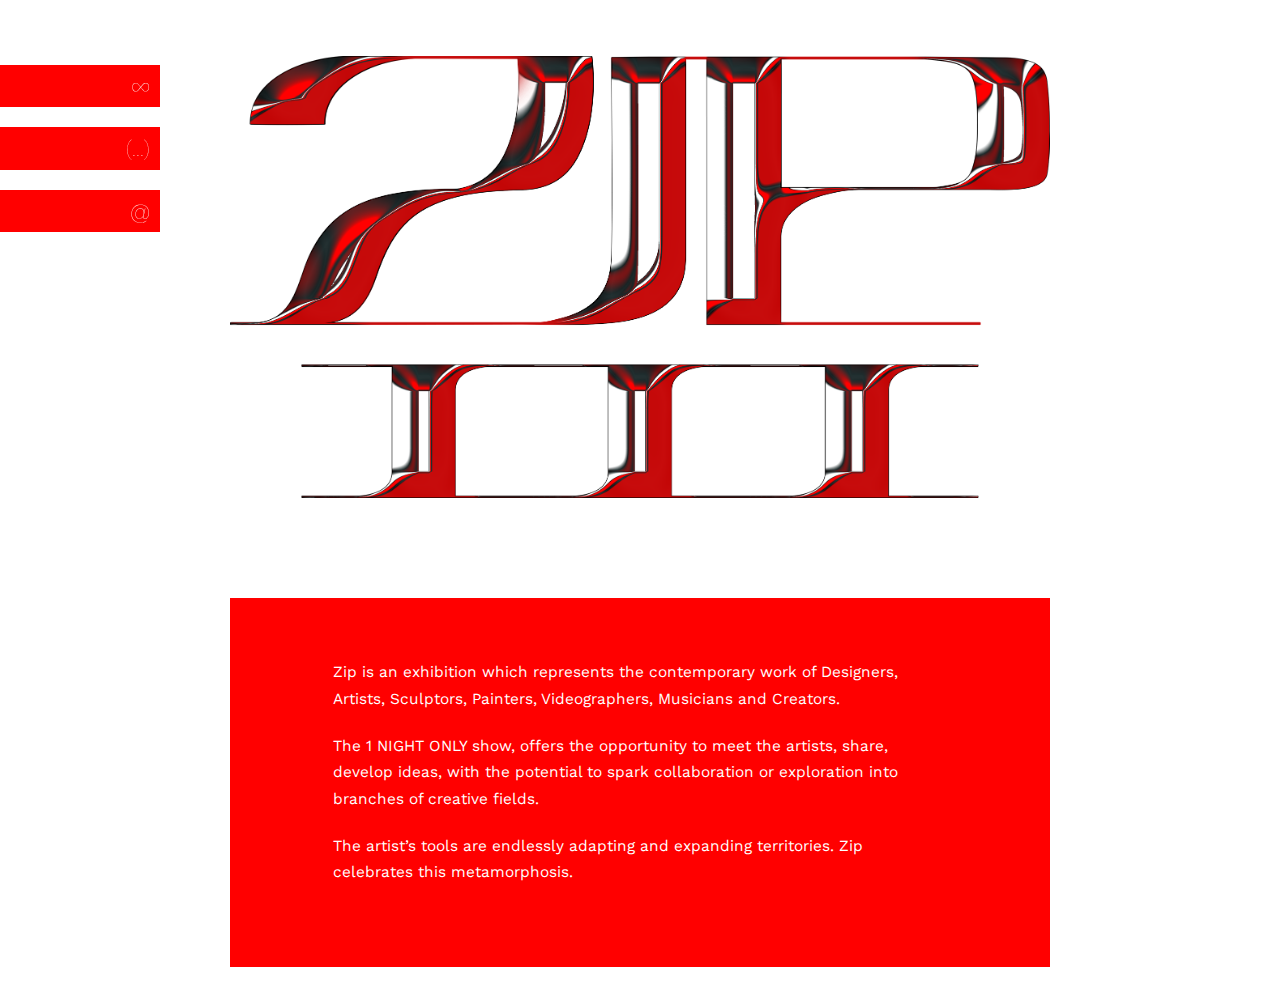
==== index.html @ 8d6eaefd "x" ====
<!DOCTYPE html>
<html>
<head>
<meta charset="UTF-8">
<meta name="viewport" content="width=device-width, initial-scale=1">
<meta name="description" content="Zip is an exhibition which represents the contemporary work of Designers, Artists, Sculptors, Painters, Videographers, Musicians and Creators. Curated by Chloe Karayiannis and Allegra Venturi.">
<meta name="keywords" content="art, design, art gallery, gallery, zip, .zip, chloe karayiannis">
<meta name="author" content="chloe karayiannis">
<meta name="viewport" content="width=device-width, initial-scale=1.0">
<!-- <link href="https://fonts.googleapis.com/css?family=Alegreya:400,700,700i" rel="stylesheet"> -->

<meta name="description" content=".Zip is an exhibition which represents the contemporary work of Designers, Artists, Sculptors, Painters, Videographers, Musicians and Creators. Curated by Chloe Karayiannis and Allegra Venturi.">
<meta name="image" content="http://zipart.xyz/img/facebook.png">
<!-- Schema.org for Google -->
<meta itemprop="name" content="Zip Art by Chloe Karayiannis and Allegra Venturi">
<meta itemprop="description" content=".Zip is an exhibition which represents the contemporary work of Designers, Artists, Sculptors, Painters, Videographers, Musicians and Creators. Curated by Chloe Karayiannis and Allegra Venturi.">
<meta itemprop="image" content="http://zipart.xyz/img/facebook.png">
<!-- Open Graph general (Facebook, Pinterest & Google+) -->
<meta name="og:title" content=".Zip Art Show by Chloe Karayiannis and Allegra Venturi">
<meta name="og:description" content=".Zip is an exhibition which represents the contemporary work of Designers, Artists, Sculptors, Painters, Videographers, Musicians and Creators. Curated by Chloe Karayiannis and Allegra Venturi.">
<meta name="og:image" content="http://zipart.xyz/img/3.0/Logo.png">
<meta name="og:url" content="http://zipart.xyz">
<meta name="og:site_name" content=".Zip Art Show by Chloe Karayiannis and Allegra Venturi">
<meta name="og:type" content="website">


<link rel="icon" href="img/png/mouse-09.png" type="image/x-icon">
<link href="https://fonts.googleapis.com/css?family=Faster+One" rel="stylesheet">
<link href="https://fonts.googleapis.com/css?family=UnifrakturCook:700" rel="stylesheet">
<link href="https://fonts.googleapis.com/css?family=Work+Sans:200,300,700" rel="stylesheet">
<title>Zip Art Show by Chloe Karayiannis and Allegra Venturi</title>

<link href="stylesheet.css" rel="stylesheet" type="text/css">
</head>

<body>
  <header> 
    <ul>
      <a href="index.html"><li>&#x221e;</li></a>
      <a href="menu.html"><li>(...)</li></a>
      <a href="contact.html"><li>@</li></a>
    </ul>
  </header> 
<div id="mainwrapper">
  <!-- <img src="img/home_header.svg"> -->
  <div id="showwrapper">
    <br>
    <br>
    <br>
    <img src="img/3.0/Logo.png" class="poster">
  </div>

  <div id="home_container">
    <section>
      <p>Zip is an exhibition which represents the contemporary work of Designers, Artists, Sculptors, Painters, Videographers, Musicians and Creators. </p>

      <p>The 1 NIGHT ONLY show, offers the opportunity to meet the artists, share, develop ideas, with the potential to spark collaboration or exploration into branches of creative fields. </p>

      <p>The artist’s tools are endlessly adapting and expanding territories. Zip celebrates this metamorphosis.</p>

    </section>
  </div>
  
  <div id="content">
  </div>
</div> 
</body>
---- stylesheet.css ----
@charset "UTF-8";



/* http://meyerweb.com/eric/tools/css/reset/ 
   v2.0 | 20110126
   License: none (public domain)
*/

html, body, div, span, applet, object, iframe,
h1, h2, h3, h4, h5, h6, p, blockquote, pre,
a, abbr, acronym, address, big, cite, code,
del, dfn, em, img, ins, kbd, q, s, samp,
small, strike, strong, sub, sup, tt, var,
b, u, i, center,
dl, dt, dd, ol, ul, li,
fieldset, form, label, legend,
table, caption, tbody, tfoot, thead, tr, th, td,
article, aside, canvas, details, embed, 
figure, figcaption, footer, header, hgroup, 
menu, nav, output, ruby, section, summary,
time, mark, audio, video {
	margin: 0;
	padding: 0;
	border: 0;
	font-size: 100%;
	font: inherit;
	vertical-align: baseline;
}
/* HTML5 display-role reset for older browsers */
article, aside, details, figcaption, figure, 
footer, header, hgroup, menu, nav, section {
	display: block;
}
body {
	line-height: 1;
}
ol, ul {
	list-style: none;
}
blockquote, q {
	quotes: none;
}
blockquote:before, blockquote:after,
q:before, q:after {
	content: '';
	content: none;
}
table {
	border-collapse: collapse;
	border-spacing: 0;
}

@font-face {
    font-family: 'Solide Mirage_Etroit';
    src:    url('Etroit/Solide_Mirage-Etroit_web.eot');
    src:    url('Etroit/Solide_Mirage-Etroit_web.eot?#iefix') format('embedded-opentype'),
            url('Etroit/Solide_Mirage-Etroit_web.woff') format('woff'),
            url('Etroit/Solide_Mirage-Etroit_web.woff2') format('woff2'),
            url('Etroit/Solide_Mirage-Etroit_web.ttf') format('truetype'),
            url('Etroit/Solide_Mirage-Etroit_web.svg#svgFontName') format('svg');
    font-weight: normal;
    font-style: normal;
}

/*@font-face {
    font-family: 'Solide Mirage';
    src:    url('Mono/Solide_Mirage-Mono_web.eot');
    src:    url('Mono/Solide_Mirage-Mono_web.eot?#iefix') format('embedded-opentype'),
            url('Mono/Solide_Mirage-Mono_web.woff') format('woff'),
            url('Mono/Solide_Mirage-Mono_web.woff2') format('woff2'),
            url('Mono/Solide_Mirage-Mono_web.ttf') format('truetype'),
            url('Mono/Solide_Mirage-Mono_web.svg#svgFontName') format('svg');
    font-weight: normal;
    font-style: normal;
}
*/






/*ELEMENTS*/
body {
/*	background-image: url('img/png/zip-05_2.jpg');
	background-size: auto 90%;
	background-position: center 20px;
	padding: 10%;
	background-repeat: no-repeat;
	background-color: white;
	overflow-x: hidden;*/
	font-family: 'Work Sans', sans-serif;
	font-size: 14pt;
	font-weight: 400;
	/*cursor: url('img/png/mouse-09.png'), auto;*/
	/*background-color: #c7ff2d;*/

}

h1 {
	/*font-family: "Courier New", serif;*/
	color: red;
	font-family: 'Work Sans', sans-serif;
	font-size: 35pt;
	font-style: normal;
	font-variant: normal;
	font-weight: 400;
	line-height: 39px;
	text-align: center;
	

}

mark {
    background-color: white;
    color: red;
}

a {
	text-decoration: none;
	color: red;
}


p {
	margin-bottom: 15pt;
	line-height: 20pt;
}

b {
	font-weight: 700;
}


#mainwrapper a:hover{

	font-family: 'Work Sans', sans-serif;
	font-weight: 700;
}

/*font-family: 'Work Sans', sans-serif;
	font-weight: 700;*/


#mainwrapper {
	width: 80%;
	margin: 0 auto;

}

#menuwrapper {
	text-align: center;
	margin: 100px auto;
}

#showwrapper {
	text-align: center;
}

#showwrapper .artists {
	text-align: left;
	margin: 0 auto 0 auto;
	width: 60%;
	color: red;
	font-size: .8em;
	line-height: 1.4em;
}

#showwrapper .poster {
	width: 80%;
	margin-bottom: 100px;
}

#menuwrapper p{
	margin-top: 100px;
}

#content {
	padding: 10px 10px;
}

#welcomeContent {
	text-align: center;

}

#home_container {
/*	background: url('img/home_footer.svg') no-repeat center center;
*/	background-size: contain;
	padding: 0% 0;
	width: 100%;
}

#home_container section {
	width: 60%;
	margin: 0 auto;
	color: white;
	background-color: rgba(255, 0, 0);
	padding: 6% 10%;
	font-size: calc(.5vw + .5vh + .5vmin);
}

#page3_container section {
	font-family: 'Work Sans', sans-serif;
	font-weight: 200;
	width: 60%;
	margin: 0 auto;
	color: red;
	padding: 6% 10%;
	text-align: left;
	/*font-size: 17px;*/
	font-size: calc(.5vw + .5vh + .5vmin);


}


.version {
	font-family: "Solide Mirage_Etroit", serif;
	text-align: center;
    background-color: red;
    padding: 14px 0;
    color: white;
    display: block;
    width: 300px;
    margin: 80px auto 20px;
}

sub {
	display: block;
	font-weight: 200;
	margin-bottom: 70px;
	color: red;
}

/*NAV*/ 

header {
	position: fixed;
	left: 0;
	top: 5%;
	z-index: 666;
}

header ul {
	list-style-type: none;

	font-size: 1.2em;
	text-align: right;
	font-weight: 100;
}

header li {
	background-color: red;
	color: white;
	padding: 10px 10px 10px 0px;
	margin: 20px 0;
	width: 150px;
}

header li:hover {
	width: 170px;
}




/*CUSTOM CLASSES*/

.italic {
	font-family: 'Noto Sans', sans-serif, italic;
	font-style: italic;
}

.subtextheader {
	font-family: 'Noto Sans', sans-serif;
	font-style: bold;
	font-size: 9px;
	
}
.subtext {
	font-family: 'Noto Sans', sans-serif;
	font-style: normal;
	font-size: 9px;
	
}

#logo {
	padding: none;
}

#logo img {
	width: 150px;
}

.imgwrap {
	padding: 10px 30%;


}

.exwrap {
	padding: 10px 50px;
}

.exwrap img {
	width:100%;
}
/*
nav a {
    border: none;
    border-bottom: 5px solid transparent;
    display: inline-block;
    text-decoration: none;
    color: black;
    margin-bottom: 10px;

    }
nav a:hover {
	border-color: rgba(0,250,10,0.5);
	font-style: italic;
	font-weight: bold;
}*/

/*p { font-family: 'Noto Sans', sans-serif;
	font-size: 12px;
	font-style: normal;
	font-variant: normal;
	font-weight: 400;
	line-height: 16.5px;*/


}


.imgwrap img {
	width: 100%;
	display: block;
	margin: 0 auto;

}

.pubwrap img {
	width: 80%;
	display: block;
	margin: 0 auto;
}

img { 
	margin: 0 auto;
	display: block;

}




/*

+++++++++++++++++++++++++++++++++++++++++++++++++++++++++++++++++++++



*/
                                               
@media (min-width: 780px){
#mainwrapper {

	padding: 0px 100px; 
/*	padding element takes numbers clockwise: top, right left bottom or 
	two numbers that represent top-bottom left-right*/
}

#content {
	max-width: 800px;
	display: block;
	margin: 0 auto;
}

.exwrap {
	padding: 10px 100px;
}

.exwrap img {
	width:40% !important;
}



}

@media (min-width: 480px) {
	#mainwrapper {

	padding: 0px 50px; 
/*	padding element takes numbers clockwise: top, right left bottom or 
	two numbers that represent top-bottom left-right*/
}

.imgwrap img {
	width: 50%;
	display: block;
	margin: 0 auto;
}

.exwrap {
	padding: 10px 50px;
}

.exwrap img {
	width:60%;
}

.pubwrap img {
	width: 80%;
	display: block;
	margin: 0 auto;
}

#mainwrapper header nav {
/*	Nav bar containing links in header */
	text-align: right;
	padding-top: 12px;
	padding-bottom: 12px;
	padding-right: 2%;
	width: 68%;
	float: left;
	color: rgba(146,146,146,1.00);
}

/*nav a {
    border: none;
    border-bottom: 5px solid transparent;
    display: inline-block;
    text-decoration: none;
    color: black;
    margin-bottom: 0px;


}*/
}

@media only screen and (max-width: 600px) {
    #mainwrapper {
        margin-top: 120px;
        width: 95%;
    }

    body {
    	font-size: 14pt;
    }

    p {
    	line-height: 16pt;
    }

    h1 {
    	font-size: 24pt;
    }

    header {
    	top: 0;
    	left: -5%;
    	position: fixed;
    	margin: 0 auto;
    	transform-origin: center right;

    	-webkit-transform: rotate(90deg);
    	-moz-transform: rotate(90deg);
    	-o-transform: rotate(90deg);
    	-ms-transform: rotate(90deg);
    	transform: rotate(90deg);
    }

    header li:hover {
    	width: auto;
    	/*margin: 0;*/
    }
    #home_container section {
    	width: 70%;
    	padding: 8% 8%;
    }
}
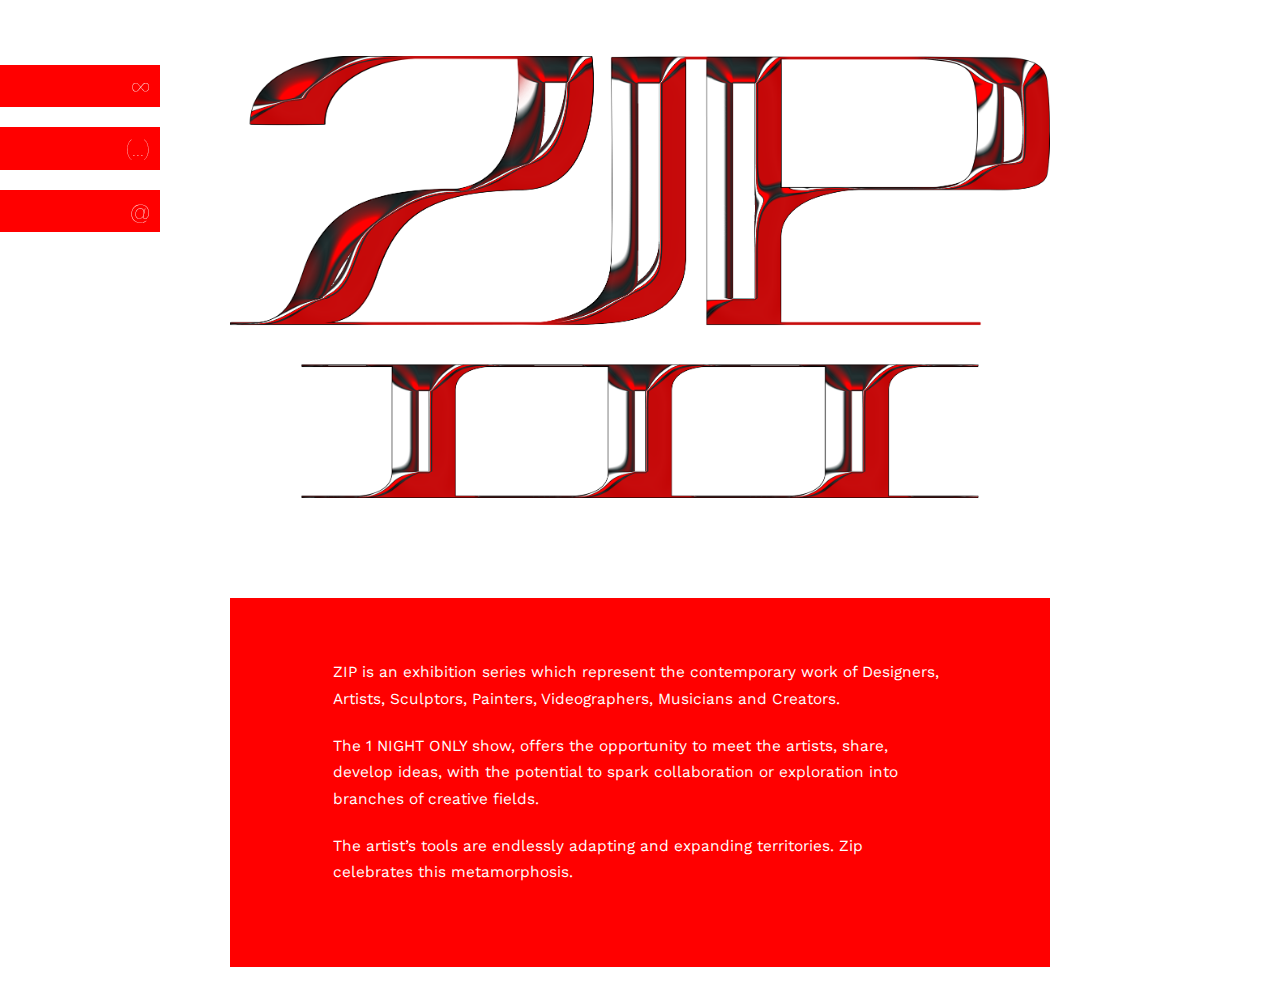
==== commit addb589c: "fixed" ====
--- a/index.html
+++ b/index.html
@@ -2,25 +2,28 @@
 <html>
 <head>
 <meta charset="UTF-8">
-<meta name="viewport" content="width=device-width, initial-scale=1">
-<meta name="description" content="Zip is an exhibition which represents the contemporary work of Designers, Artists, Sculptors, Painters, Videographers, Musicians and Creators. Curated by Chloe Karayiannis and Allegra Venturi.">
+
+<title>ZIP ~ Pop–up Art Shows by Chloe Karayiannis and Allegra Venturi</title>
+
+<meta name="viewport" content="width=device-width, initial-scale=1"/>
+<meta name="description" content="ZIP is an exhibition series which represent the contemporary work of Designers, Artists, Sculptors, Painters, Videographers, Musicians and Creators. Curated by Chloe Karayiannis and Allegra Venturi."/>
 <meta name="keywords" content="art, design, art gallery, gallery, zip, .zip, chloe karayiannis">
-<meta name="author" content="chloe karayiannis">
+<meta name="author" content="chloe karayiannis"/>
 <meta name="viewport" content="width=device-width, initial-scale=1.0">
 <!-- <link href="https://fonts.googleapis.com/css?family=Alegreya:400,700,700i" rel="stylesheet"> -->
 
-<meta name="description" content=".Zip is an exhibition which represents the contemporary work of Designers, Artists, Sculptors, Painters, Videographers, Musicians and Creators. Curated by Chloe Karayiannis and Allegra Venturi.">
+<meta name="description" content="ZIP is an exhibition which represents the contemporary work of Designers, Artists, Sculptors, Painters, Videographers, Musicians and Creators. Curated by Chloe Karayiannis and Allegra Venturi."/>
 <meta name="image" content="http://zipart.xyz/img/facebook.png">
 <!-- Schema.org for Google -->
-<meta itemprop="name" content="Zip Art by Chloe Karayiannis and Allegra Venturi">
-<meta itemprop="description" content=".Zip is an exhibition which represents the contemporary work of Designers, Artists, Sculptors, Painters, Videographers, Musicians and Creators. Curated by Chloe Karayiannis and Allegra Venturi.">
+<meta itemprop="name" content="ZIP Art by Chloe Karayiannis and Allegra Venturi">
+<meta itemprop="description" content="Zip is an exhibition which represents the contemporary work of Designers, Artists, Sculptors, Painters, Videographers, Musicians and Creators. Curated by Chloe Karayiannis and Allegra Venturi.">
 <meta itemprop="image" content="http://zipart.xyz/img/facebook.png">
 <!-- Open Graph general (Facebook, Pinterest & Google+) -->
-<meta name="og:title" content=".Zip Art Show by Chloe Karayiannis and Allegra Venturi">
-<meta name="og:description" content=".Zip is an exhibition which represents the contemporary work of Designers, Artists, Sculptors, Painters, Videographers, Musicians and Creators. Curated by Chloe Karayiannis and Allegra Venturi.">
+<meta name="og:title" content="ZIP Art Show by Chloe Karayiannis and Allegra Venturi"/>
+<meta name="og:description" content="ZIP is an exhibition which represents the contemporary work of Designers, Artists, Sculptors, Painters, Videographers, Musicians and Creators. Curated by Chloe Karayiannis and Allegra Venturi.">
 <meta name="og:image" content="http://zipart.xyz/img/3.0/Logo.png">
 <meta name="og:url" content="http://zipart.xyz">
-<meta name="og:site_name" content=".Zip Art Show by Chloe Karayiannis and Allegra Venturi">
+<meta name="og:site_name" content="Zip Art Show by Chloe Karayiannis and Allegra Venturi">
 <meta name="og:type" content="website">
 
 
@@ -28,9 +31,9 @@
 <link href="https://fonts.googleapis.com/css?family=Faster+One" rel="stylesheet">
 <link href="https://fonts.googleapis.com/css?family=UnifrakturCook:700" rel="stylesheet">
 <link href="https://fonts.googleapis.com/css?family=Work+Sans:200,300,700" rel="stylesheet">
-<title>Zip Art Show by Chloe Karayiannis and Allegra Venturi</title>
 
 <link href="stylesheet.css" rel="stylesheet" type="text/css">
+
 </head>
 
 <body>
@@ -52,7 +55,7 @@
 
   <div id="home_container">
     <section>
-      <p>Zip is an exhibition which represents the contemporary work of Designers, Artists, Sculptors, Painters, Videographers, Musicians and Creators. </p>
+      <p>ZIP is an exhibition series which represent the contemporary work of Designers, Artists, Sculptors, Painters, Videographers, Musicians and Creators. </p>
 
       <p>The 1 NIGHT ONLY show, offers the opportunity to meet the artists, share, develop ideas, with the potential to spark collaboration or exploration into branches of creative fields. </p>
 
